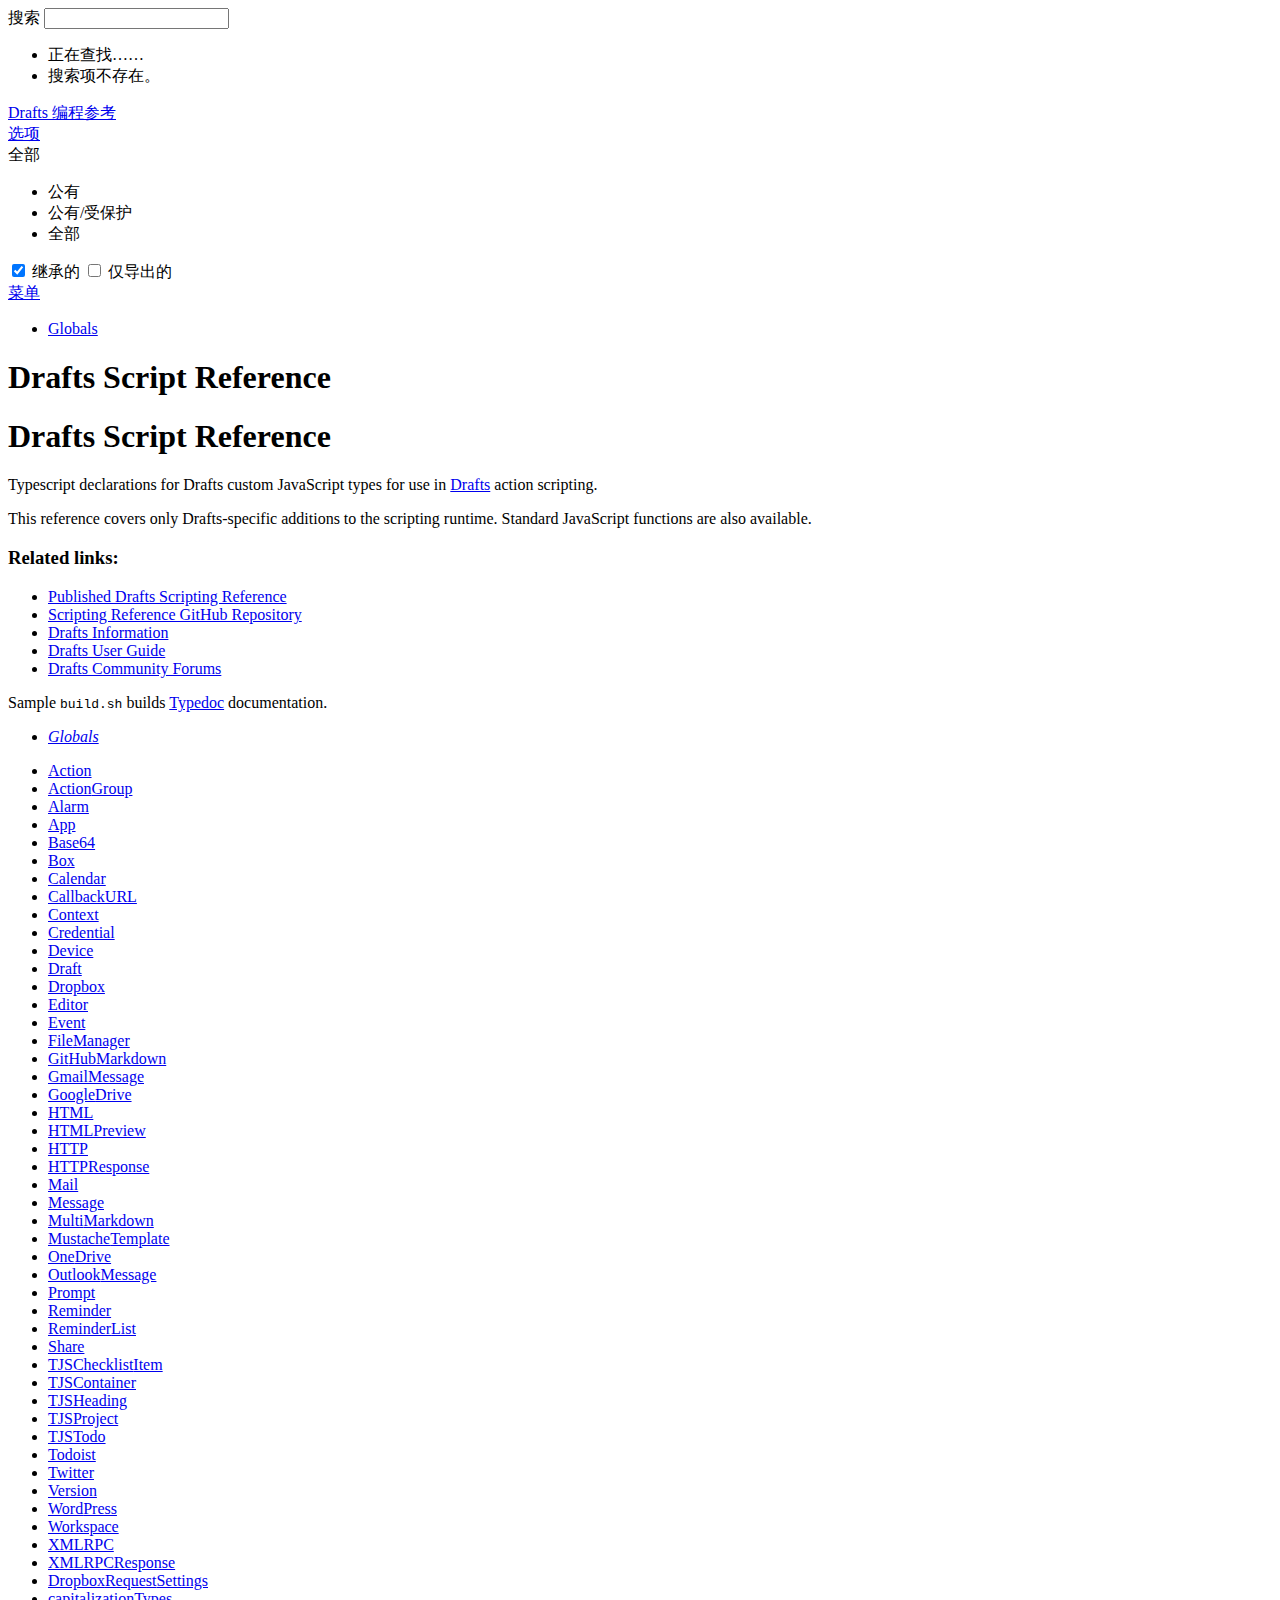
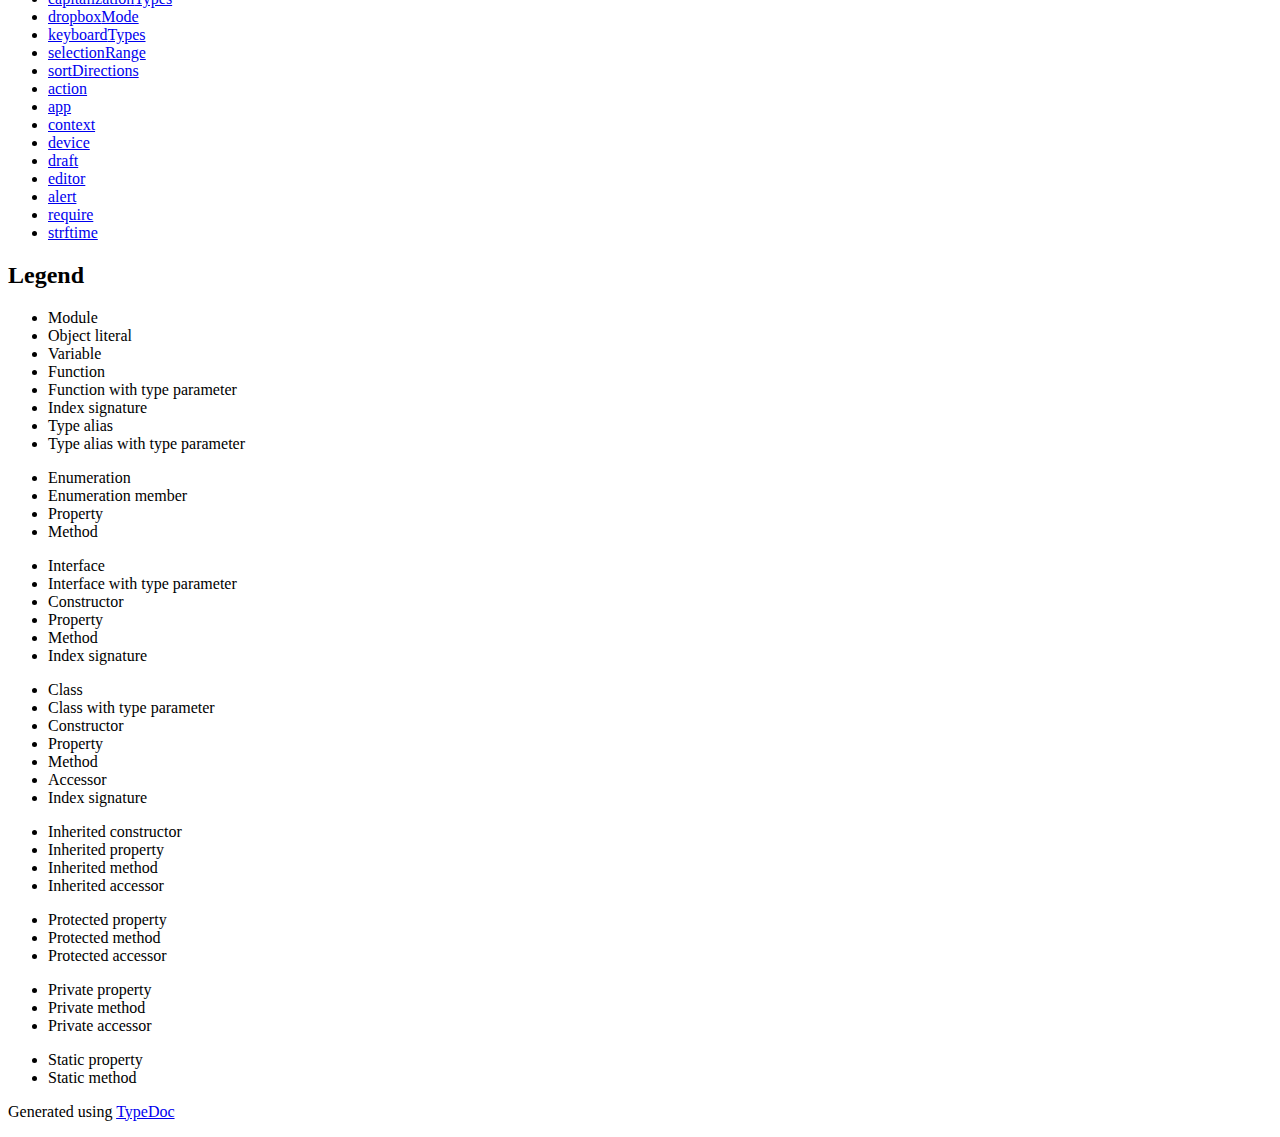
==== index.html @ b967e97d "Testing Commit" ====
<!doctype html>
<html class="default no-js">

<head>
	<meta charset="utf-8">
	<meta http-equiv="X-UA-Compatible" content="IE=edge">
	<title>Drafts 编程参考</title>
	<meta name="description" content="">
	<meta name="viewport" content="width=device-width, initial-scale=1">
	<link rel="stylesheet" href="assets/css/main.css">
</head>

<body>
	<header>
		<div class="tsd-page-toolbar">
			<div class="container">
				<div class="table-wrap">
					<div class="table-cell" id="tsd-search" data-index="assets/js/search.js" data-base=".">
						<div class="field">
							<label for="tsd-search-field" class="tsd-widget search no-caption">搜索</label>
							<input id="tsd-search-field" type="text" />
						</div>
						<ul class="results">
							<li class="state loading">正在查找……</li>
							<li class="state failure">搜索项不存在。</li>
						</ul>
						<a href="index.html" class="title">Drafts 编程参考</a>
					</div>
					<div class="table-cell" id="tsd-widgets">
						<div id="tsd-filter">
							<a href="#" class="tsd-widget options no-caption" data-toggle="options">选项</a>
							<div class="tsd-filter-group">
								<div class="tsd-select" id="tsd-filter-visibility">
									<span class="tsd-select-label">全部</span>
									<ul class="tsd-select-list">
										<li data-value="public">公有</li>
										<li data-value="protected">公有/受保护</li>
										<li data-value="private" class="selected">全部</li>
									</ul>
								</div>
								<input type="checkbox" id="tsd-filter-inherited" checked />
								<label class="tsd-widget" for="tsd-filter-inherited">继承的</label>
								<input type="checkbox" id="tsd-filter-only-exported" />
								<label class="tsd-widget" for="tsd-filter-only-exported">仅导出的</label>
							</div>
						</div>
						<a href="#" class="tsd-widget menu no-caption" data-toggle="menu">菜单</a>
					</div>
				</div>
			</div>
		</div>
		<div class="tsd-page-title">
			<div class="container">
				<ul class="tsd-breadcrumb">
					<li>
						<a href="globals.html">Globals</a>
					</li>
				</ul>
				<h1> Drafts Script Reference</h1>
			</div>
		</div>
	</header>
	<div class="container container-main">
		<div class="row">
			<div class="col-8 col-content">
				<div class="tsd-panel tsd-typography">
					<a href="#drafts-script-reference" id="drafts-script-reference"
						style="color: inherit; text-decoration: none;">
						<h1>Drafts Script Reference</h1>
					</a>
					<p>Typescript declarations for Drafts custom JavaScript types for use in <a
							href="https://getdrafts.com/">Drafts</a> action scripting.</p>
					<p>This reference covers only Drafts-specific additions to the scripting runtime. Standard
						JavaScript functions are also available.</p>
					<a href="#related-links" id="related-links" style="color: inherit; text-decoration: none;">
						<h3>Related links:</h3>
					</a>
					<ul>
						<li><a href="https://scripting.getdrafts.com/">Published Drafts Scripting Reference</a></li>
						<li><a href="https://github.com/agiletortoise/drafts-script-reference">Scripting Reference
								GitHub Repository</a></li>
						<li><a href="https://getdrafts.com/">Drafts Information</a></li>
						<li><a href="https://docs.getdrafts.com/">Drafts User Guide</a></li>
						<li><a href="https://forums.getdrafts.com/">Drafts Community Forums</a></li>
					</ul>
					<p>Sample <code>build.sh</code> builds <a href="https://typedoc.org">Typedoc</a> documentation.</p>
				</div>
			</div>
			<div class="col-4 col-menu menu-sticky-wrap menu-highlight">
				<nav class="tsd-navigation primary">
					<ul>
						<li class="globals  ">
							<a href="globals.html"><em>Globals</em></a>
						</li>
					</ul>
				</nav>
				<nav class="tsd-navigation secondary menu-sticky">
					<ul class="before-current">
						<li class=" tsd-kind-class tsd-is-not-exported">
							<a href="classes/action.html" class="tsd-kind-icon">Action</a>
						</li>
						<li class=" tsd-kind-class tsd-is-not-exported">
							<a href="classes/actiongroup.html" class="tsd-kind-icon">Action<wbr>Group</a>
						</li>
						<li class=" tsd-kind-class tsd-is-not-exported">
							<a href="classes/alarm.html" class="tsd-kind-icon">Alarm</a>
						</li>
						<li class=" tsd-kind-class tsd-is-not-exported">
							<a href="classes/app.html" class="tsd-kind-icon">App</a>
						</li>
						<li class=" tsd-kind-class tsd-is-not-exported">
							<a href="classes/base64.html" class="tsd-kind-icon">Base64</a>
						</li>
						<li class=" tsd-kind-class tsd-is-not-exported">
							<a href="classes/box.html" class="tsd-kind-icon">Box</a>
						</li>
						<li class=" tsd-kind-class tsd-is-not-exported">
							<a href="classes/calendar.html" class="tsd-kind-icon">Calendar</a>
						</li>
						<li class=" tsd-kind-class tsd-is-not-exported">
							<a href="classes/callbackurl.html" class="tsd-kind-icon">CallbackURL</a>
						</li>
						<li class=" tsd-kind-class tsd-is-not-exported">
							<a href="classes/context.html" class="tsd-kind-icon">Context</a>
						</li>
						<li class=" tsd-kind-class tsd-is-not-exported">
							<a href="classes/credential.html" class="tsd-kind-icon">Credential</a>
						</li>
						<li class=" tsd-kind-class tsd-is-not-exported">
							<a href="classes/device.html" class="tsd-kind-icon">Device</a>
						</li>
						<li class=" tsd-kind-class tsd-is-not-exported">
							<a href="classes/draft.html" class="tsd-kind-icon">Draft</a>
						</li>
						<li class=" tsd-kind-class tsd-is-not-exported">
							<a href="classes/dropbox.html" class="tsd-kind-icon">Dropbox</a>
						</li>
						<li class=" tsd-kind-class tsd-is-not-exported">
							<a href="classes/editor.html" class="tsd-kind-icon">Editor</a>
						</li>
						<li class=" tsd-kind-class tsd-is-not-exported">
							<a href="classes/event.html" class="tsd-kind-icon">Event</a>
						</li>
						<li class=" tsd-kind-class tsd-is-not-exported">
							<a href="classes/filemanager.html" class="tsd-kind-icon">File<wbr>Manager</a>
						</li>
						<li class=" tsd-kind-class tsd-is-not-exported">
							<a href="classes/githubmarkdown.html" class="tsd-kind-icon">Git<wbr>Hub<wbr>Markdown</a>
						</li>
						<li class=" tsd-kind-class tsd-is-not-exported">
							<a href="classes/gmailmessage.html" class="tsd-kind-icon">Gmail<wbr>Message</a>
						</li>
						<li class=" tsd-kind-class tsd-is-not-exported">
							<a href="classes/googledrive.html" class="tsd-kind-icon">Google<wbr>Drive</a>
						</li>
						<li class=" tsd-kind-class tsd-is-not-exported">
							<a href="classes/html.html" class="tsd-kind-icon">HTML</a>
						</li>
						<li class=" tsd-kind-class tsd-is-not-exported">
							<a href="classes/htmlpreview.html" class="tsd-kind-icon">HTMLPreview</a>
						</li>
						<li class=" tsd-kind-class tsd-is-not-exported">
							<a href="classes/http.html" class="tsd-kind-icon">HTTP</a>
						</li>
						<li class=" tsd-kind-class tsd-is-not-exported">
							<a href="classes/httpresponse.html" class="tsd-kind-icon">HTTPResponse</a>
						</li>
						<li class=" tsd-kind-class tsd-is-not-exported">
							<a href="classes/mail.html" class="tsd-kind-icon">Mail</a>
						</li>
						<li class=" tsd-kind-class tsd-is-not-exported">
							<a href="classes/message.html" class="tsd-kind-icon">Message</a>
						</li>
						<li class=" tsd-kind-class tsd-is-not-exported">
							<a href="classes/multimarkdown.html" class="tsd-kind-icon">Multi<wbr>Markdown</a>
						</li>
						<li class=" tsd-kind-class tsd-is-not-exported">
							<a href="classes/mustachetemplate.html" class="tsd-kind-icon">Mustache<wbr>Template</a>
						</li>
						<li class=" tsd-kind-class tsd-is-not-exported">
							<a href="classes/onedrive.html" class="tsd-kind-icon">One<wbr>Drive</a>
						</li>
						<li class=" tsd-kind-class tsd-is-not-exported">
							<a href="classes/outlookmessage.html" class="tsd-kind-icon">Outlook<wbr>Message</a>
						</li>
						<li class=" tsd-kind-class tsd-is-not-exported">
							<a href="classes/prompt.html" class="tsd-kind-icon">Prompt</a>
						</li>
						<li class=" tsd-kind-class tsd-is-not-exported">
							<a href="classes/reminder.html" class="tsd-kind-icon">Reminder</a>
						</li>
						<li class=" tsd-kind-class tsd-is-not-exported">
							<a href="classes/reminderlist.html" class="tsd-kind-icon">Reminder<wbr>List</a>
						</li>
						<li class=" tsd-kind-class tsd-is-not-exported">
							<a href="classes/share.html" class="tsd-kind-icon">Share</a>
						</li>
						<li class=" tsd-kind-class tsd-is-not-exported">
							<a href="classes/tjschecklistitem.html" class="tsd-kind-icon">TJSChecklist<wbr>Item</a>
						</li>
						<li class=" tsd-kind-class tsd-is-not-exported">
							<a href="classes/tjscontainer.html" class="tsd-kind-icon">TJSContainer</a>
						</li>
						<li class=" tsd-kind-class tsd-is-not-exported">
							<a href="classes/tjsheading.html" class="tsd-kind-icon">TJSHeading</a>
						</li>
						<li class=" tsd-kind-class tsd-is-not-exported">
							<a href="classes/tjsproject.html" class="tsd-kind-icon">TJSProject</a>
						</li>
						<li class=" tsd-kind-class tsd-is-not-exported">
							<a href="classes/tjstodo.html" class="tsd-kind-icon">TJSTodo</a>
						</li>
						<li class=" tsd-kind-class tsd-is-not-exported">
							<a href="classes/todoist.html" class="tsd-kind-icon">Todoist</a>
						</li>
						<li class=" tsd-kind-class tsd-is-not-exported">
							<a href="classes/twitter.html" class="tsd-kind-icon">Twitter</a>
						</li>
						<li class=" tsd-kind-class tsd-is-not-exported">
							<a href="classes/version.html" class="tsd-kind-icon">Version</a>
						</li>
						<li class=" tsd-kind-class tsd-is-not-exported">
							<a href="classes/wordpress.html" class="tsd-kind-icon">Word<wbr>Press</a>
						</li>
						<li class=" tsd-kind-class tsd-is-not-exported">
							<a href="classes/workspace.html" class="tsd-kind-icon">Workspace</a>
						</li>
						<li class=" tsd-kind-class tsd-is-not-exported">
							<a href="classes/xmlrpc.html" class="tsd-kind-icon">XMLRPC</a>
						</li>
						<li class=" tsd-kind-class tsd-is-not-exported">
							<a href="classes/xmlrpcresponse.html" class="tsd-kind-icon">XMLRPCResponse</a>
						</li>
						<li class=" tsd-kind-interface tsd-is-not-exported">
							<a href="interfaces/dropboxrequestsettings.html"
								class="tsd-kind-icon">Dropbox<wbr>Request<wbr>Settings</a>
						</li>
						<li class=" tsd-kind-type-alias tsd-is-not-exported">
							<a href="globals.html#capitalizationtypes"
								class="tsd-kind-icon">capitalization<wbr>Types</a>
						</li>
						<li class=" tsd-kind-type-alias tsd-is-not-exported">
							<a href="globals.html#dropboxmode" class="tsd-kind-icon">dropbox<wbr>Mode</a>
						</li>
						<li class=" tsd-kind-type-alias tsd-is-not-exported">
							<a href="globals.html#keyboardtypes" class="tsd-kind-icon">keyboard<wbr>Types</a>
						</li>
						<li class=" tsd-kind-type-alias tsd-is-not-exported">
							<a href="globals.html#selectionrange" class="tsd-kind-icon">selection<wbr>Range</a>
						</li>
						<li class=" tsd-kind-type-alias tsd-is-not-exported">
							<a href="globals.html#sortdirections" class="tsd-kind-icon">sort<wbr>Directions</a>
						</li>
						<li class=" tsd-kind-variable tsd-is-not-exported">
							<a href="globals.html#action" class="tsd-kind-icon">action</a>
						</li>
						<li class=" tsd-kind-variable tsd-is-not-exported">
							<a href="globals.html#app" class="tsd-kind-icon">app</a>
						</li>
						<li class=" tsd-kind-variable tsd-is-not-exported">
							<a href="globals.html#context" class="tsd-kind-icon">context</a>
						</li>
						<li class=" tsd-kind-variable tsd-is-not-exported">
							<a href="globals.html#device" class="tsd-kind-icon">device</a>
						</li>
						<li class=" tsd-kind-variable tsd-is-not-exported">
							<a href="globals.html#draft" class="tsd-kind-icon">draft</a>
						</li>
						<li class=" tsd-kind-variable tsd-is-not-exported">
							<a href="globals.html#editor" class="tsd-kind-icon">editor</a>
						</li>
						<li class=" tsd-kind-function tsd-is-not-exported">
							<a href="globals.html#alert" class="tsd-kind-icon">alert</a>
						</li>
						<li class=" tsd-kind-function tsd-is-not-exported">
							<a href="globals.html#require" class="tsd-kind-icon">require</a>
						</li>
						<li class=" tsd-kind-function tsd-is-not-exported">
							<a href="globals.html#strftime" class="tsd-kind-icon">strftime</a>
						</li>
					</ul>
				</nav>
			</div>
		</div>
	</div>
	<footer class="with-border-bottom">
		<div class="container">
			<h2>Legend</h2>
			<div class="tsd-legend-group">
				<ul class="tsd-legend">
					<li class="tsd-kind-module"><span class="tsd-kind-icon">Module</span></li>
					<li class="tsd-kind-object-literal"><span class="tsd-kind-icon">Object literal</span></li>
					<li class="tsd-kind-variable"><span class="tsd-kind-icon">Variable</span></li>
					<li class="tsd-kind-function"><span class="tsd-kind-icon">Function</span></li>
					<li class="tsd-kind-function tsd-has-type-parameter"><span class="tsd-kind-icon">Function with type
							parameter</span></li>
					<li class="tsd-kind-index-signature"><span class="tsd-kind-icon">Index signature</span></li>
					<li class="tsd-kind-type-alias"><span class="tsd-kind-icon">Type alias</span></li>
					<li class="tsd-kind-type-alias tsd-has-type-parameter"><span class="tsd-kind-icon">Type alias with
							type parameter</span></li>
				</ul>
				<ul class="tsd-legend">
					<li class="tsd-kind-enum"><span class="tsd-kind-icon">Enumeration</span></li>
					<li class="tsd-kind-enum-member"><span class="tsd-kind-icon">Enumeration member</span></li>
					<li class="tsd-kind-property tsd-parent-kind-enum"><span class="tsd-kind-icon">Property</span></li>
					<li class="tsd-kind-method tsd-parent-kind-enum"><span class="tsd-kind-icon">Method</span></li>
				</ul>
				<ul class="tsd-legend">
					<li class="tsd-kind-interface"><span class="tsd-kind-icon">Interface</span></li>
					<li class="tsd-kind-interface tsd-has-type-parameter"><span class="tsd-kind-icon">Interface with
							type parameter</span></li>
					<li class="tsd-kind-constructor tsd-parent-kind-interface"><span
							class="tsd-kind-icon">Constructor</span></li>
					<li class="tsd-kind-property tsd-parent-kind-interface"><span class="tsd-kind-icon">Property</span>
					</li>
					<li class="tsd-kind-method tsd-parent-kind-interface"><span class="tsd-kind-icon">Method</span></li>
					<li class="tsd-kind-index-signature tsd-parent-kind-interface"><span class="tsd-kind-icon">Index
							signature</span></li>
				</ul>
				<ul class="tsd-legend">
					<li class="tsd-kind-class"><span class="tsd-kind-icon">Class</span></li>
					<li class="tsd-kind-class tsd-has-type-parameter"><span class="tsd-kind-icon">Class with type
							parameter</span></li>
					<li class="tsd-kind-constructor tsd-parent-kind-class"><span
							class="tsd-kind-icon">Constructor</span></li>
					<li class="tsd-kind-property tsd-parent-kind-class"><span class="tsd-kind-icon">Property</span></li>
					<li class="tsd-kind-method tsd-parent-kind-class"><span class="tsd-kind-icon">Method</span></li>
					<li class="tsd-kind-accessor tsd-parent-kind-class"><span class="tsd-kind-icon">Accessor</span></li>
					<li class="tsd-kind-index-signature tsd-parent-kind-class"><span class="tsd-kind-icon">Index
							signature</span></li>
				</ul>
				<ul class="tsd-legend">
					<li class="tsd-kind-constructor tsd-parent-kind-class tsd-is-inherited"><span
							class="tsd-kind-icon">Inherited constructor</span></li>
					<li class="tsd-kind-property tsd-parent-kind-class tsd-is-inherited"><span
							class="tsd-kind-icon">Inherited property</span></li>
					<li class="tsd-kind-method tsd-parent-kind-class tsd-is-inherited"><span
							class="tsd-kind-icon">Inherited method</span></li>
					<li class="tsd-kind-accessor tsd-parent-kind-class tsd-is-inherited"><span
							class="tsd-kind-icon">Inherited accessor</span></li>
				</ul>
				<ul class="tsd-legend">
					<li class="tsd-kind-property tsd-parent-kind-class tsd-is-protected"><span
							class="tsd-kind-icon">Protected property</span></li>
					<li class="tsd-kind-method tsd-parent-kind-class tsd-is-protected"><span
							class="tsd-kind-icon">Protected method</span></li>
					<li class="tsd-kind-accessor tsd-parent-kind-class tsd-is-protected"><span
							class="tsd-kind-icon">Protected accessor</span></li>
				</ul>
				<ul class="tsd-legend">
					<li class="tsd-kind-property tsd-parent-kind-class tsd-is-private"><span
							class="tsd-kind-icon">Private property</span></li>
					<li class="tsd-kind-method tsd-parent-kind-class tsd-is-private"><span class="tsd-kind-icon">Private
							method</span></li>
					<li class="tsd-kind-accessor tsd-parent-kind-class tsd-is-private"><span
							class="tsd-kind-icon">Private accessor</span></li>
				</ul>
				<ul class="tsd-legend">
					<li class="tsd-kind-property tsd-parent-kind-class tsd-is-static"><span class="tsd-kind-icon">Static
							property</span></li>
					<li class="tsd-kind-call-signature tsd-parent-kind-class tsd-is-static"><span
							class="tsd-kind-icon">Static method</span></li>
				</ul>
			</div>
		</div>
	</footer>
	<div class="container tsd-generator">
		<p>Generated using <a href="https://typedoc.org/" target="_blank">TypeDoc</a></p>
	</div>
	<div class="overlay"></div>
	<script src="assets/js/main.js"></script>
	<script>if (location.protocol == 'file:') document.write('<script src="assets/js/search.js"><' + '/script>');</script>
</body>

</html>
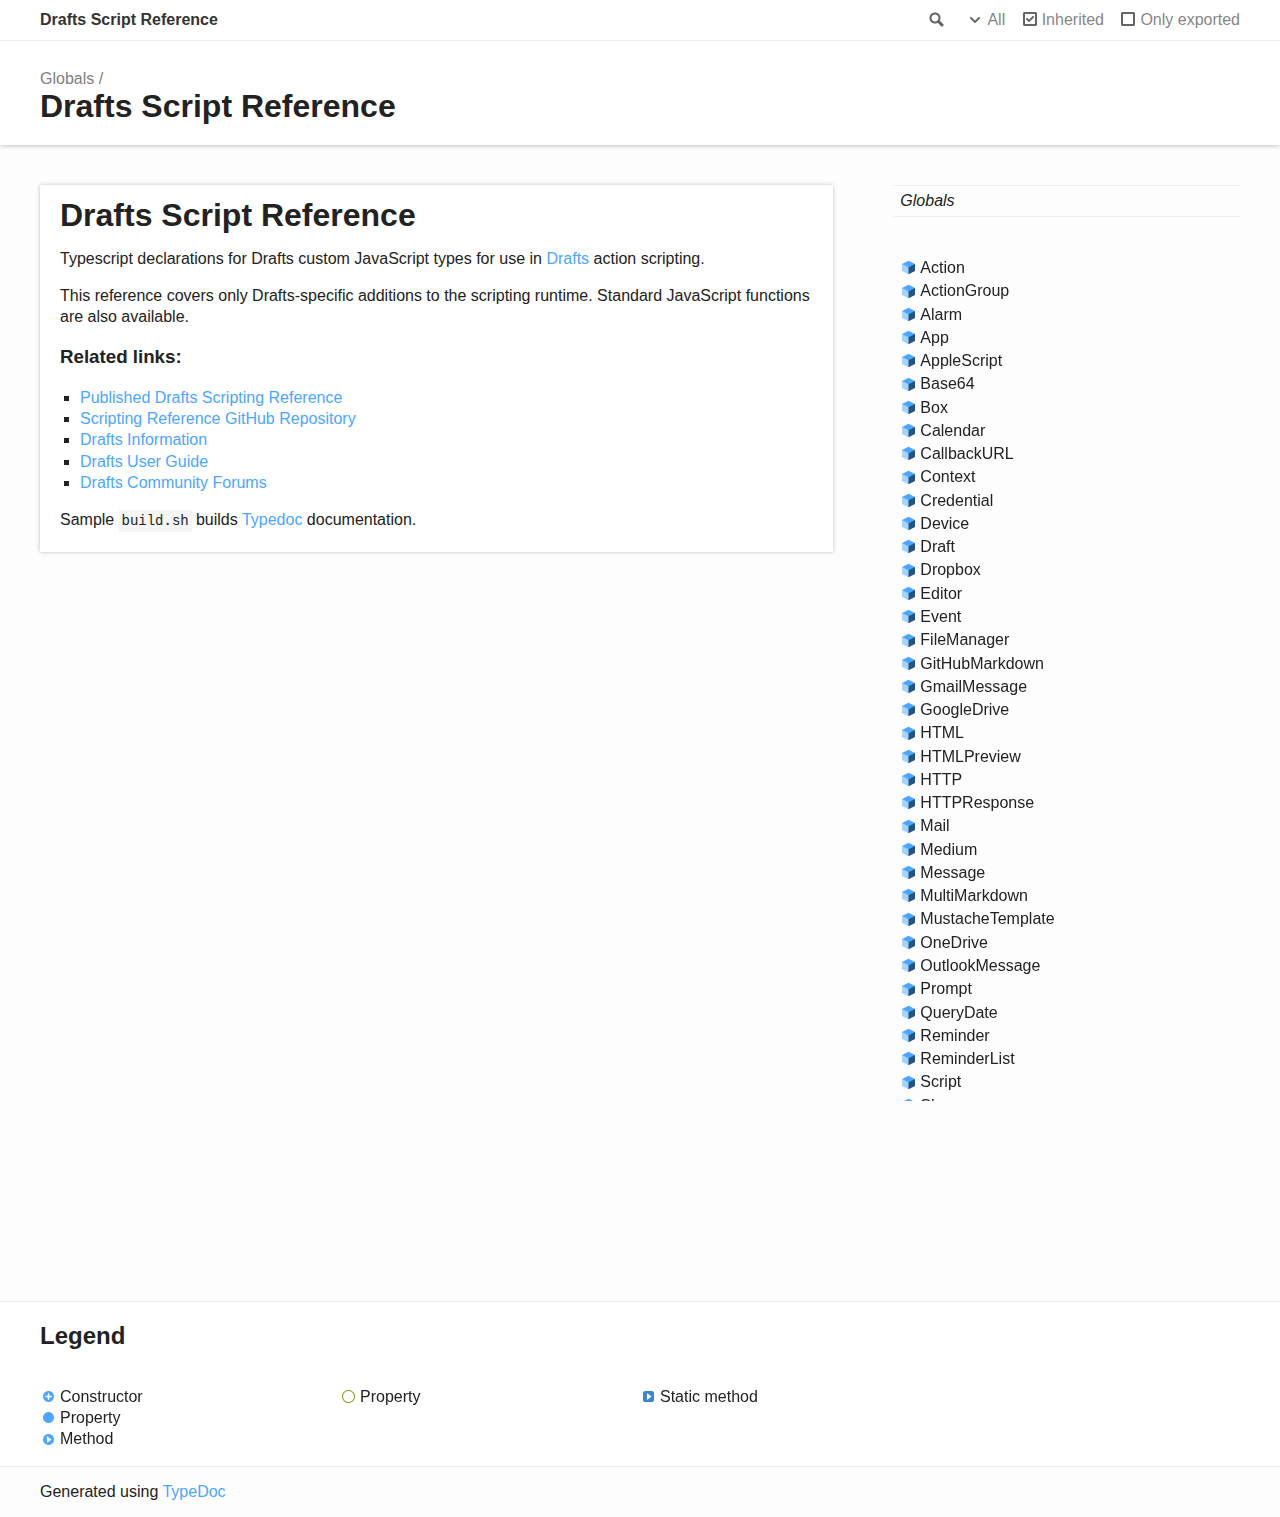
==== commit 56c1d023: "updated interfaces" ====
--- a/index.html
+++ b/index.html
@@ -1,375 +1,330 @@
 <!doctype html>
 <html class="default no-js">
-
 <head>
 	<meta charset="utf-8">
 	<meta http-equiv="X-UA-Compatible" content="IE=edge">
-	<title>Drafts 编程参考</title>
-	<meta name="description" content="">
+	<title>Drafts Script Reference</title>
+	<meta name="description" content="Documentation for Drafts Script Reference">
 	<meta name="viewport" content="width=device-width, initial-scale=1">
 	<link rel="stylesheet" href="assets/css/main.css">
 </head>
-
 <body>
-	<header>
-		<div class="tsd-page-toolbar">
-			<div class="container">
-				<div class="table-wrap">
-					<div class="table-cell" id="tsd-search" data-index="assets/js/search.js" data-base=".">
-						<div class="field">
-							<label for="tsd-search-field" class="tsd-widget search no-caption">搜索</label>
-							<input id="tsd-search-field" type="text" />
+<header>
+	<div class="tsd-page-toolbar">
+		<div class="container">
+			<div class="table-wrap">
+				<div class="table-cell" id="tsd-search" data-index="assets/js/search.json" data-base=".">
+					<div class="field">
+						<label for="tsd-search-field" class="tsd-widget search no-caption">Search</label>
+						<input id="tsd-search-field" type="text" />
+					</div>
+					<ul class="results">
+						<li class="state loading">Preparing search index...</li>
+						<li class="state failure">The search index is not available</li>
+					</ul>
+					<a href="index.html" class="title">Drafts Script Reference</a>
+				</div>
+				<div class="table-cell" id="tsd-widgets">
+					<div id="tsd-filter">
+						<a href="#" class="tsd-widget options no-caption" data-toggle="options">Options</a>
+						<div class="tsd-filter-group">
+							<div class="tsd-select" id="tsd-filter-visibility">
+								<span class="tsd-select-label">All</span>
+								<ul class="tsd-select-list">
+									<li data-value="public">Public</li>
+									<li data-value="protected">Public/Protected</li>
+									<li data-value="private" class="selected">All</li>
+								</ul>
+							</div>
+							<input type="checkbox" id="tsd-filter-inherited" checked />
+							<label class="tsd-widget" for="tsd-filter-inherited">Inherited</label>
+							<input type="checkbox" id="tsd-filter-only-exported" />
+							<label class="tsd-widget" for="tsd-filter-only-exported">Only exported</label>
 						</div>
-						<ul class="results">
-							<li class="state loading">正在查找……</li>
-							<li class="state failure">搜索项不存在。</li>
-						</ul>
-						<a href="index.html" class="title">Drafts 编程参考</a>
 					</div>
-					<div class="table-cell" id="tsd-widgets">
-						<div id="tsd-filter">
-							<a href="#" class="tsd-widget options no-caption" data-toggle="options">选项</a>
-							<div class="tsd-filter-group">
-								<div class="tsd-select" id="tsd-filter-visibility">
-									<span class="tsd-select-label">全部</span>
-									<ul class="tsd-select-list">
-										<li data-value="public">公有</li>
-										<li data-value="protected">公有/受保护</li>
-										<li data-value="private" class="selected">全部</li>
-									</ul>
-								</div>
-								<input type="checkbox" id="tsd-filter-inherited" checked />
-								<label class="tsd-widget" for="tsd-filter-inherited">继承的</label>
-								<input type="checkbox" id="tsd-filter-only-exported" />
-								<label class="tsd-widget" for="tsd-filter-only-exported">仅导出的</label>
-							</div>
-						</div>
-						<a href="#" class="tsd-widget menu no-caption" data-toggle="menu">菜单</a>
-					</div>
+					<a href="#" class="tsd-widget menu no-caption" data-toggle="menu">Menu</a>
 				</div>
 			</div>
 		</div>
-		<div class="tsd-page-title">
-			<div class="container">
-				<ul class="tsd-breadcrumb">
-					<li>
-						<a href="globals.html">Globals</a>
-					</li>
+	</div>
+	<div class="tsd-page-title">
+		<div class="container">
+			<ul class="tsd-breadcrumb">
+				<li>
+					<a href="globals.html">Globals</a>
+				</li>
+			</ul>
+			<h1>Drafts Script Reference</h1>
+		</div>
+	</div>
+</header>
+<div class="container container-main">
+	<div class="row">
+		<div class="col-8 col-content">
+			<div class="tsd-panel tsd-typography">
+				<a href="#drafts-script-reference" id="drafts-script-reference" style="color: inherit; text-decoration: none;">
+					<h1>Drafts Script Reference</h1>
+				</a>
+				<p>Typescript declarations for Drafts custom JavaScript types for use in <a href="https://getdrafts.com/">Drafts</a> action scripting.</p>
+				<p>This reference covers only Drafts-specific additions to the scripting runtime. Standard JavaScript functions are also available.</p>
+				<a href="#related-links" id="related-links" style="color: inherit; text-decoration: none;">
+					<h3>Related links:</h3>
+				</a>
+				<ul>
+					<li><a href="https://scripting.getdrafts.com/">Published Drafts Scripting Reference</a></li>
+					<li><a href="https://github.com/agiletortoise/drafts-script-reference">Scripting Reference GitHub Repository</a></li>
+					<li><a href="https://getdrafts.com/">Drafts Information</a></li>
+					<li><a href="https://docs.getdrafts.com/">Drafts User Guide</a></li>
+					<li><a href="https://forums.getdrafts.com/">Drafts Community Forums</a></li>
 				</ul>
-				<h1> Drafts Script Reference</h1>
+				<p>Sample <code>build.sh</code> builds <a href="https://typedoc.org">Typedoc</a> documentation.</p>
 			</div>
 		</div>
-	</header>
-	<div class="container container-main">
-		<div class="row">
-			<div class="col-8 col-content">
-				<div class="tsd-panel tsd-typography">
-					<a href="#drafts-script-reference" id="drafts-script-reference"
-						style="color: inherit; text-decoration: none;">
-						<h1>Drafts Script Reference</h1>
-					</a>
-					<p>Typescript declarations for Drafts custom JavaScript types for use in <a
-							href="https://getdrafts.com/">Drafts</a> action scripting.</p>
-					<p>This reference covers only Drafts-specific additions to the scripting runtime. Standard
-						JavaScript functions are also available.</p>
-					<a href="#related-links" id="related-links" style="color: inherit; text-decoration: none;">
-						<h3>Related links:</h3>
-					</a>
-					<ul>
-						<li><a href="https://scripting.getdrafts.com/">Published Drafts Scripting Reference</a></li>
-						<li><a href="https://github.com/agiletortoise/drafts-script-reference">Scripting Reference
-								GitHub Repository</a></li>
-						<li><a href="https://getdrafts.com/">Drafts Information</a></li>
-						<li><a href="https://docs.getdrafts.com/">Drafts User Guide</a></li>
-						<li><a href="https://forums.getdrafts.com/">Drafts Community Forums</a></li>
-					</ul>
-					<p>Sample <code>build.sh</code> builds <a href="https://typedoc.org">Typedoc</a> documentation.</p>
-				</div>
-			</div>
-			<div class="col-4 col-menu menu-sticky-wrap menu-highlight">
-				<nav class="tsd-navigation primary">
-					<ul>
-						<li class="globals  ">
-							<a href="globals.html"><em>Globals</em></a>
-						</li>
-					</ul>
-				</nav>
-				<nav class="tsd-navigation secondary menu-sticky">
-					<ul class="before-current">
-						<li class=" tsd-kind-class tsd-is-not-exported">
-							<a href="classes/action.html" class="tsd-kind-icon">Action</a>
-						</li>
-						<li class=" tsd-kind-class tsd-is-not-exported">
-							<a href="classes/actiongroup.html" class="tsd-kind-icon">Action<wbr>Group</a>
-						</li>
-						<li class=" tsd-kind-class tsd-is-not-exported">
-							<a href="classes/alarm.html" class="tsd-kind-icon">Alarm</a>
-						</li>
-						<li class=" tsd-kind-class tsd-is-not-exported">
-							<a href="classes/app.html" class="tsd-kind-icon">App</a>
-						</li>
-						<li class=" tsd-kind-class tsd-is-not-exported">
-							<a href="classes/base64.html" class="tsd-kind-icon">Base64</a>
-						</li>
-						<li class=" tsd-kind-class tsd-is-not-exported">
-							<a href="classes/box.html" class="tsd-kind-icon">Box</a>
-						</li>
-						<li class=" tsd-kind-class tsd-is-not-exported">
-							<a href="classes/calendar.html" class="tsd-kind-icon">Calendar</a>
-						</li>
-						<li class=" tsd-kind-class tsd-is-not-exported">
-							<a href="classes/callbackurl.html" class="tsd-kind-icon">CallbackURL</a>
-						</li>
-						<li class=" tsd-kind-class tsd-is-not-exported">
-							<a href="classes/context.html" class="tsd-kind-icon">Context</a>
-						</li>
-						<li class=" tsd-kind-class tsd-is-not-exported">
-							<a href="classes/credential.html" class="tsd-kind-icon">Credential</a>
-						</li>
-						<li class=" tsd-kind-class tsd-is-not-exported">
-							<a href="classes/device.html" class="tsd-kind-icon">Device</a>
-						</li>
-						<li class=" tsd-kind-class tsd-is-not-exported">
-							<a href="classes/draft.html" class="tsd-kind-icon">Draft</a>
-						</li>
-						<li class=" tsd-kind-class tsd-is-not-exported">
-							<a href="classes/dropbox.html" class="tsd-kind-icon">Dropbox</a>
-						</li>
-						<li class=" tsd-kind-class tsd-is-not-exported">
-							<a href="classes/editor.html" class="tsd-kind-icon">Editor</a>
-						</li>
-						<li class=" tsd-kind-class tsd-is-not-exported">
-							<a href="classes/event.html" class="tsd-kind-icon">Event</a>
-						</li>
-						<li class=" tsd-kind-class tsd-is-not-exported">
-							<a href="classes/filemanager.html" class="tsd-kind-icon">File<wbr>Manager</a>
-						</li>
-						<li class=" tsd-kind-class tsd-is-not-exported">
-							<a href="classes/githubmarkdown.html" class="tsd-kind-icon">Git<wbr>Hub<wbr>Markdown</a>
-						</li>
-						<li class=" tsd-kind-class tsd-is-not-exported">
-							<a href="classes/gmailmessage.html" class="tsd-kind-icon">Gmail<wbr>Message</a>
-						</li>
-						<li class=" tsd-kind-class tsd-is-not-exported">
-							<a href="classes/googledrive.html" class="tsd-kind-icon">Google<wbr>Drive</a>
-						</li>
-						<li class=" tsd-kind-class tsd-is-not-exported">
-							<a href="classes/html.html" class="tsd-kind-icon">HTML</a>
-						</li>
-						<li class=" tsd-kind-class tsd-is-not-exported">
-							<a href="classes/htmlpreview.html" class="tsd-kind-icon">HTMLPreview</a>
-						</li>
-						<li class=" tsd-kind-class tsd-is-not-exported">
-							<a href="classes/http.html" class="tsd-kind-icon">HTTP</a>
-						</li>
-						<li class=" tsd-kind-class tsd-is-not-exported">
-							<a href="classes/httpresponse.html" class="tsd-kind-icon">HTTPResponse</a>
-						</li>
-						<li class=" tsd-kind-class tsd-is-not-exported">
-							<a href="classes/mail.html" class="tsd-kind-icon">Mail</a>
-						</li>
-						<li class=" tsd-kind-class tsd-is-not-exported">
-							<a href="classes/message.html" class="tsd-kind-icon">Message</a>
-						</li>
-						<li class=" tsd-kind-class tsd-is-not-exported">
-							<a href="classes/multimarkdown.html" class="tsd-kind-icon">Multi<wbr>Markdown</a>
-						</li>
-						<li class=" tsd-kind-class tsd-is-not-exported">
-							<a href="classes/mustachetemplate.html" class="tsd-kind-icon">Mustache<wbr>Template</a>
-						</li>
-						<li class=" tsd-kind-class tsd-is-not-exported">
-							<a href="classes/onedrive.html" class="tsd-kind-icon">One<wbr>Drive</a>
-						</li>
-						<li class=" tsd-kind-class tsd-is-not-exported">
-							<a href="classes/outlookmessage.html" class="tsd-kind-icon">Outlook<wbr>Message</a>
-						</li>
-						<li class=" tsd-kind-class tsd-is-not-exported">
-							<a href="classes/prompt.html" class="tsd-kind-icon">Prompt</a>
-						</li>
-						<li class=" tsd-kind-class tsd-is-not-exported">
-							<a href="classes/reminder.html" class="tsd-kind-icon">Reminder</a>
-						</li>
-						<li class=" tsd-kind-class tsd-is-not-exported">
-							<a href="classes/reminderlist.html" class="tsd-kind-icon">Reminder<wbr>List</a>
-						</li>
-						<li class=" tsd-kind-class tsd-is-not-exported">
-							<a href="classes/share.html" class="tsd-kind-icon">Share</a>
-						</li>
-						<li class=" tsd-kind-class tsd-is-not-exported">
-							<a href="classes/tjschecklistitem.html" class="tsd-kind-icon">TJSChecklist<wbr>Item</a>
-						</li>
-						<li class=" tsd-kind-class tsd-is-not-exported">
-							<a href="classes/tjscontainer.html" class="tsd-kind-icon">TJSContainer</a>
-						</li>
-						<li class=" tsd-kind-class tsd-is-not-exported">
-							<a href="classes/tjsheading.html" class="tsd-kind-icon">TJSHeading</a>
-						</li>
-						<li class=" tsd-kind-class tsd-is-not-exported">
-							<a href="classes/tjsproject.html" class="tsd-kind-icon">TJSProject</a>
-						</li>
-						<li class=" tsd-kind-class tsd-is-not-exported">
-							<a href="classes/tjstodo.html" class="tsd-kind-icon">TJSTodo</a>
-						</li>
-						<li class=" tsd-kind-class tsd-is-not-exported">
-							<a href="classes/todoist.html" class="tsd-kind-icon">Todoist</a>
-						</li>
-						<li class=" tsd-kind-class tsd-is-not-exported">
-							<a href="classes/twitter.html" class="tsd-kind-icon">Twitter</a>
-						</li>
-						<li class=" tsd-kind-class tsd-is-not-exported">
-							<a href="classes/version.html" class="tsd-kind-icon">Version</a>
-						</li>
-						<li class=" tsd-kind-class tsd-is-not-exported">
-							<a href="classes/wordpress.html" class="tsd-kind-icon">Word<wbr>Press</a>
-						</li>
-						<li class=" tsd-kind-class tsd-is-not-exported">
-							<a href="classes/workspace.html" class="tsd-kind-icon">Workspace</a>
-						</li>
-						<li class=" tsd-kind-class tsd-is-not-exported">
-							<a href="classes/xmlrpc.html" class="tsd-kind-icon">XMLRPC</a>
-						</li>
-						<li class=" tsd-kind-class tsd-is-not-exported">
-							<a href="classes/xmlrpcresponse.html" class="tsd-kind-icon">XMLRPCResponse</a>
-						</li>
-						<li class=" tsd-kind-interface tsd-is-not-exported">
-							<a href="interfaces/dropboxrequestsettings.html"
-								class="tsd-kind-icon">Dropbox<wbr>Request<wbr>Settings</a>
-						</li>
-						<li class=" tsd-kind-type-alias tsd-is-not-exported">
-							<a href="globals.html#capitalizationtypes"
-								class="tsd-kind-icon">capitalization<wbr>Types</a>
-						</li>
-						<li class=" tsd-kind-type-alias tsd-is-not-exported">
-							<a href="globals.html#dropboxmode" class="tsd-kind-icon">dropbox<wbr>Mode</a>
-						</li>
-						<li class=" tsd-kind-type-alias tsd-is-not-exported">
-							<a href="globals.html#keyboardtypes" class="tsd-kind-icon">keyboard<wbr>Types</a>
-						</li>
-						<li class=" tsd-kind-type-alias tsd-is-not-exported">
-							<a href="globals.html#selectionrange" class="tsd-kind-icon">selection<wbr>Range</a>
-						</li>
-						<li class=" tsd-kind-type-alias tsd-is-not-exported">
-							<a href="globals.html#sortdirections" class="tsd-kind-icon">sort<wbr>Directions</a>
-						</li>
-						<li class=" tsd-kind-variable tsd-is-not-exported">
-							<a href="globals.html#action" class="tsd-kind-icon">action</a>
-						</li>
-						<li class=" tsd-kind-variable tsd-is-not-exported">
-							<a href="globals.html#app" class="tsd-kind-icon">app</a>
-						</li>
-						<li class=" tsd-kind-variable tsd-is-not-exported">
-							<a href="globals.html#context" class="tsd-kind-icon">context</a>
-						</li>
-						<li class=" tsd-kind-variable tsd-is-not-exported">
-							<a href="globals.html#device" class="tsd-kind-icon">device</a>
-						</li>
-						<li class=" tsd-kind-variable tsd-is-not-exported">
-							<a href="globals.html#draft" class="tsd-kind-icon">draft</a>
-						</li>
-						<li class=" tsd-kind-variable tsd-is-not-exported">
-							<a href="globals.html#editor" class="tsd-kind-icon">editor</a>
-						</li>
-						<li class=" tsd-kind-function tsd-is-not-exported">
-							<a href="globals.html#alert" class="tsd-kind-icon">alert</a>
-						</li>
-						<li class=" tsd-kind-function tsd-is-not-exported">
-							<a href="globals.html#require" class="tsd-kind-icon">require</a>
-						</li>
-						<li class=" tsd-kind-function tsd-is-not-exported">
-							<a href="globals.html#strftime" class="tsd-kind-icon">strftime</a>
-						</li>
-					</ul>
-				</nav>
-			</div>
+		<div class="col-4 col-menu menu-sticky-wrap menu-highlight">
+			<nav class="tsd-navigation primary">
+				<ul>
+					<li class="globals  ">
+						<a href="globals.html"><em>Globals</em></a>
+					</li>
+				</ul>
+			</nav>
+			<nav class="tsd-navigation secondary menu-sticky">
+				<ul class="before-current">
+					<li class=" tsd-kind-class">
+						<a href="classes/action.html" class="tsd-kind-icon">Action</a>
+					</li>
+					<li class=" tsd-kind-class">
+						<a href="classes/actiongroup.html" class="tsd-kind-icon">Action<wbr>Group</a>
+					</li>
+					<li class=" tsd-kind-class">
+						<a href="classes/alarm.html" class="tsd-kind-icon">Alarm</a>
+					</li>
+					<li class=" tsd-kind-class">
+						<a href="classes/app.html" class="tsd-kind-icon">App</a>
+					</li>
+					<li class=" tsd-kind-class">
+						<a href="classes/applescript.html" class="tsd-kind-icon">Apple<wbr>Script</a>
+					</li>
+					<li class=" tsd-kind-class">
+						<a href="classes/base64.html" class="tsd-kind-icon">Base64</a>
+					</li>
+					<li class=" tsd-kind-class">
+						<a href="classes/box.html" class="tsd-kind-icon">Box</a>
+					</li>
+					<li class=" tsd-kind-class">
+						<a href="classes/calendar.html" class="tsd-kind-icon">Calendar</a>
+					</li>
+					<li class=" tsd-kind-class">
+						<a href="classes/callbackurl.html" class="tsd-kind-icon">CallbackURL</a>
+					</li>
+					<li class=" tsd-kind-class">
+						<a href="classes/context.html" class="tsd-kind-icon">Context</a>
+					</li>
+					<li class=" tsd-kind-class">
+						<a href="classes/credential.html" class="tsd-kind-icon">Credential</a>
+					</li>
+					<li class=" tsd-kind-class">
+						<a href="classes/device.html" class="tsd-kind-icon">Device</a>
+					</li>
+					<li class=" tsd-kind-class">
+						<a href="classes/draft.html" class="tsd-kind-icon">Draft</a>
+					</li>
+					<li class=" tsd-kind-class">
+						<a href="classes/dropbox.html" class="tsd-kind-icon">Dropbox</a>
+					</li>
+					<li class=" tsd-kind-class">
+						<a href="classes/editor.html" class="tsd-kind-icon">Editor</a>
+					</li>
+					<li class=" tsd-kind-class">
+						<a href="classes/event.html" class="tsd-kind-icon">Event</a>
+					</li>
+					<li class=" tsd-kind-class">
+						<a href="classes/filemanager.html" class="tsd-kind-icon">File<wbr>Manager</a>
+					</li>
+					<li class=" tsd-kind-class">
+						<a href="classes/githubmarkdown.html" class="tsd-kind-icon">Git<wbr>Hub<wbr>Markdown</a>
+					</li>
+					<li class=" tsd-kind-class">
+						<a href="classes/gmailmessage.html" class="tsd-kind-icon">Gmail<wbr>Message</a>
+					</li>
+					<li class=" tsd-kind-class">
+						<a href="classes/googledrive.html" class="tsd-kind-icon">Google<wbr>Drive</a>
+					</li>
+					<li class=" tsd-kind-class">
+						<a href="classes/html.html" class="tsd-kind-icon">HTML</a>
+					</li>
+					<li class=" tsd-kind-class">
+						<a href="classes/htmlpreview.html" class="tsd-kind-icon">HTMLPreview</a>
+					</li>
+					<li class=" tsd-kind-class">
+						<a href="classes/http.html" class="tsd-kind-icon">HTTP</a>
+					</li>
+					<li class=" tsd-kind-class">
+						<a href="classes/httpresponse.html" class="tsd-kind-icon">HTTPResponse</a>
+					</li>
+					<li class=" tsd-kind-class">
+						<a href="classes/mail.html" class="tsd-kind-icon">Mail</a>
+					</li>
+					<li class=" tsd-kind-class">
+						<a href="classes/medium.html" class="tsd-kind-icon">Medium</a>
+					</li>
+					<li class=" tsd-kind-class">
+						<a href="classes/message.html" class="tsd-kind-icon">Message</a>
+					</li>
+					<li class=" tsd-kind-class">
+						<a href="classes/multimarkdown.html" class="tsd-kind-icon">Multi<wbr>Markdown</a>
+					</li>
+					<li class=" tsd-kind-class">
+						<a href="classes/mustachetemplate.html" class="tsd-kind-icon">Mustache<wbr>Template</a>
+					</li>
+					<li class=" tsd-kind-class">
+						<a href="classes/onedrive.html" class="tsd-kind-icon">One<wbr>Drive</a>
+					</li>
+					<li class=" tsd-kind-class">
+						<a href="classes/outlookmessage.html" class="tsd-kind-icon">Outlook<wbr>Message</a>
+					</li>
+					<li class=" tsd-kind-class">
+						<a href="classes/prompt.html" class="tsd-kind-icon">Prompt</a>
+					</li>
+					<li class=" tsd-kind-class">
+						<a href="classes/querydate.html" class="tsd-kind-icon">Query<wbr>Date</a>
+					</li>
+					<li class=" tsd-kind-class">
+						<a href="classes/reminder.html" class="tsd-kind-icon">Reminder</a>
+					</li>
+					<li class=" tsd-kind-class">
+						<a href="classes/reminderlist.html" class="tsd-kind-icon">Reminder<wbr>List</a>
+					</li>
+					<li class=" tsd-kind-class">
+						<a href="classes/script.html" class="tsd-kind-icon">Script</a>
+					</li>
+					<li class=" tsd-kind-class">
+						<a href="classes/share.html" class="tsd-kind-icon">Share</a>
+					</li>
+					<li class=" tsd-kind-class">
+						<a href="classes/shellscript.html" class="tsd-kind-icon">Shell<wbr>Script</a>
+					</li>
+					<li class=" tsd-kind-class">
+						<a href="classes/tjschecklistitem.html" class="tsd-kind-icon">TJSChecklist<wbr>Item</a>
+					</li>
+					<li class=" tsd-kind-class">
+						<a href="classes/tjscontainer.html" class="tsd-kind-icon">TJSContainer</a>
+					</li>
+					<li class=" tsd-kind-class">
+						<a href="classes/tjsheading.html" class="tsd-kind-icon">TJSHeading</a>
+					</li>
+					<li class=" tsd-kind-class">
+						<a href="classes/tjsproject.html" class="tsd-kind-icon">TJSProject</a>
+					</li>
+					<li class=" tsd-kind-class">
+						<a href="classes/tjstodo.html" class="tsd-kind-icon">TJSTodo</a>
+					</li>
+					<li class=" tsd-kind-class">
+						<a href="classes/todoist.html" class="tsd-kind-icon">Todoist</a>
+					</li>
+					<li class=" tsd-kind-class">
+						<a href="classes/twitter.html" class="tsd-kind-icon">Twitter</a>
+					</li>
+					<li class=" tsd-kind-class">
+						<a href="classes/version.html" class="tsd-kind-icon">Version</a>
+					</li>
+					<li class=" tsd-kind-class">
+						<a href="classes/wordpress.html" class="tsd-kind-icon">Word<wbr>Press</a>
+					</li>
+					<li class=" tsd-kind-class">
+						<a href="classes/workspace.html" class="tsd-kind-icon">Workspace</a>
+					</li>
+					<li class=" tsd-kind-class">
+						<a href="classes/xmlrpc.html" class="tsd-kind-icon">XMLRPC</a>
+					</li>
+					<li class=" tsd-kind-class">
+						<a href="classes/xmlrpcresponse.html" class="tsd-kind-icon">XMLRPCResponse</a>
+					</li>
+					<li class=" tsd-kind-interface">
+						<a href="interfaces/dropboxrequestsettings.html" class="tsd-kind-icon">Dropbox<wbr>Request<wbr>Settings</a>
+					</li>
+					<li class=" tsd-kind-type-alias">
+						<a href="globals.html#capitalizationtypes" class="tsd-kind-icon">capitalization<wbr>Types</a>
+					</li>
+					<li class=" tsd-kind-type-alias">
+						<a href="globals.html#draftfoldertab" class="tsd-kind-icon">draft<wbr>Folder<wbr>Tab</a>
+					</li>
+					<li class=" tsd-kind-type-alias">
+						<a href="globals.html#dropboxmode" class="tsd-kind-icon">dropbox<wbr>Mode</a>
+					</li>
+					<li class=" tsd-kind-type-alias">
+						<a href="globals.html#keyboardtypes" class="tsd-kind-icon">keyboard<wbr>Types</a>
+					</li>
+					<li class=" tsd-kind-type-alias">
+						<a href="globals.html#navigationmarker" class="tsd-kind-icon">navigation<wbr>Marker</a>
+					</li>
+					<li class=" tsd-kind-type-alias">
+						<a href="globals.html#querydatefield" class="tsd-kind-icon">query<wbr>Date<wbr>Field</a>
+					</li>
+					<li class=" tsd-kind-type-alias">
+						<a href="globals.html#querydatetype" class="tsd-kind-icon">query<wbr>Date<wbr>Type</a>
+					</li>
+					<li class=" tsd-kind-type-alias">
+						<a href="globals.html#selectionrange" class="tsd-kind-icon">selection<wbr>Range</a>
+					</li>
+					<li class=" tsd-kind-type-alias">
+						<a href="globals.html#sortby" class="tsd-kind-icon">sort<wbr>By</a>
+					</li>
+					<li class=" tsd-kind-variable">
+						<a href="globals.html#action" class="tsd-kind-icon">action</a>
+					</li>
+					<li class=" tsd-kind-variable">
+						<a href="globals.html#app" class="tsd-kind-icon">app</a>
+					</li>
+					<li class=" tsd-kind-variable">
+						<a href="globals.html#context" class="tsd-kind-icon">context</a>
+					</li>
+					<li class=" tsd-kind-variable">
+						<a href="globals.html#device" class="tsd-kind-icon">device</a>
+					</li>
+					<li class=" tsd-kind-variable">
+						<a href="globals.html#draft" class="tsd-kind-icon">draft</a>
+					</li>
+					<li class=" tsd-kind-variable">
+						<a href="globals.html#editor" class="tsd-kind-icon">editor</a>
+					</li>
+					<li class=" tsd-kind-function">
+						<a href="globals.html#alert" class="tsd-kind-icon">alert</a>
+					</li>
+					<li class=" tsd-kind-function">
+						<a href="globals.html#require" class="tsd-kind-icon">require</a>
+					</li>
+					<li class=" tsd-kind-function">
+						<a href="globals.html#strftime" class="tsd-kind-icon">strftime</a>
+					</li>
+				</ul>
+			</nav>
 		</div>
 	</div>
-	<footer class="with-border-bottom">
-		<div class="container">
-			<h2>Legend</h2>
-			<div class="tsd-legend-group">
-				<ul class="tsd-legend">
-					<li class="tsd-kind-module"><span class="tsd-kind-icon">Module</span></li>
-					<li class="tsd-kind-object-literal"><span class="tsd-kind-icon">Object literal</span></li>
-					<li class="tsd-kind-variable"><span class="tsd-kind-icon">Variable</span></li>
-					<li class="tsd-kind-function"><span class="tsd-kind-icon">Function</span></li>
-					<li class="tsd-kind-function tsd-has-type-parameter"><span class="tsd-kind-icon">Function with type
-							parameter</span></li>
-					<li class="tsd-kind-index-signature"><span class="tsd-kind-icon">Index signature</span></li>
-					<li class="tsd-kind-type-alias"><span class="tsd-kind-icon">Type alias</span></li>
-					<li class="tsd-kind-type-alias tsd-has-type-parameter"><span class="tsd-kind-icon">Type alias with
-							type parameter</span></li>
-				</ul>
-				<ul class="tsd-legend">
-					<li class="tsd-kind-enum"><span class="tsd-kind-icon">Enumeration</span></li>
-					<li class="tsd-kind-enum-member"><span class="tsd-kind-icon">Enumeration member</span></li>
-					<li class="tsd-kind-property tsd-parent-kind-enum"><span class="tsd-kind-icon">Property</span></li>
-					<li class="tsd-kind-method tsd-parent-kind-enum"><span class="tsd-kind-icon">Method</span></li>
-				</ul>
-				<ul class="tsd-legend">
-					<li class="tsd-kind-interface"><span class="tsd-kind-icon">Interface</span></li>
-					<li class="tsd-kind-interface tsd-has-type-parameter"><span class="tsd-kind-icon">Interface with
-							type parameter</span></li>
-					<li class="tsd-kind-constructor tsd-parent-kind-interface"><span
-							class="tsd-kind-icon">Constructor</span></li>
-					<li class="tsd-kind-property tsd-parent-kind-interface"><span class="tsd-kind-icon">Property</span>
-					</li>
-					<li class="tsd-kind-method tsd-parent-kind-interface"><span class="tsd-kind-icon">Method</span></li>
-					<li class="tsd-kind-index-signature tsd-parent-kind-interface"><span class="tsd-kind-icon">Index
-							signature</span></li>
-				</ul>
-				<ul class="tsd-legend">
-					<li class="tsd-kind-class"><span class="tsd-kind-icon">Class</span></li>
-					<li class="tsd-kind-class tsd-has-type-parameter"><span class="tsd-kind-icon">Class with type
-							parameter</span></li>
-					<li class="tsd-kind-constructor tsd-parent-kind-class"><span
-							class="tsd-kind-icon">Constructor</span></li>
-					<li class="tsd-kind-property tsd-parent-kind-class"><span class="tsd-kind-icon">Property</span></li>
-					<li class="tsd-kind-method tsd-parent-kind-class"><span class="tsd-kind-icon">Method</span></li>
-					<li class="tsd-kind-accessor tsd-parent-kind-class"><span class="tsd-kind-icon">Accessor</span></li>
-					<li class="tsd-kind-index-signature tsd-parent-kind-class"><span class="tsd-kind-icon">Index
-							signature</span></li>
-				</ul>
-				<ul class="tsd-legend">
-					<li class="tsd-kind-constructor tsd-parent-kind-class tsd-is-inherited"><span
-							class="tsd-kind-icon">Inherited constructor</span></li>
-					<li class="tsd-kind-property tsd-parent-kind-class tsd-is-inherited"><span
-							class="tsd-kind-icon">Inherited property</span></li>
-					<li class="tsd-kind-method tsd-parent-kind-class tsd-is-inherited"><span
-							class="tsd-kind-icon">Inherited method</span></li>
-					<li class="tsd-kind-accessor tsd-parent-kind-class tsd-is-inherited"><span
-							class="tsd-kind-icon">Inherited accessor</span></li>
-				</ul>
-				<ul class="tsd-legend">
-					<li class="tsd-kind-property tsd-parent-kind-class tsd-is-protected"><span
-							class="tsd-kind-icon">Protected property</span></li>
-					<li class="tsd-kind-method tsd-parent-kind-class tsd-is-protected"><span
-							class="tsd-kind-icon">Protected method</span></li>
-					<li class="tsd-kind-accessor tsd-parent-kind-class tsd-is-protected"><span
-							class="tsd-kind-icon">Protected accessor</span></li>
-				</ul>
-				<ul class="tsd-legend">
-					<li class="tsd-kind-property tsd-parent-kind-class tsd-is-private"><span
-							class="tsd-kind-icon">Private property</span></li>
-					<li class="tsd-kind-method tsd-parent-kind-class tsd-is-private"><span class="tsd-kind-icon">Private
-							method</span></li>
-					<li class="tsd-kind-accessor tsd-parent-kind-class tsd-is-private"><span
-							class="tsd-kind-icon">Private accessor</span></li>
-				</ul>
-				<ul class="tsd-legend">
-					<li class="tsd-kind-property tsd-parent-kind-class tsd-is-static"><span class="tsd-kind-icon">Static
-							property</span></li>
-					<li class="tsd-kind-call-signature tsd-parent-kind-class tsd-is-static"><span
-							class="tsd-kind-icon">Static method</span></li>
-				</ul>
-			</div>
-		</div>
-	</footer>
-	<div class="container tsd-generator">
-		<p>Generated using <a href="https://typedoc.org/" target="_blank">TypeDoc</a></p>
+</div>
+<footer class="with-border-bottom">
+	<div class="container">
+		<h2>Legend</h2>
+		<div class="tsd-legend-group">
+			<ul class="tsd-legend">
+				<li class="tsd-kind-constructor tsd-parent-kind-class"><span class="tsd-kind-icon">Constructor</span></li>
+				<li class="tsd-kind-property tsd-parent-kind-class"><span class="tsd-kind-icon">Property</span></li>
+				<li class="tsd-kind-method tsd-parent-kind-class"><span class="tsd-kind-icon">Method</span></li>
+			</ul>
+			<ul class="tsd-legend">
+				<li class="tsd-kind-property tsd-parent-kind-interface"><span class="tsd-kind-icon">Property</span></li>
+			</ul>
+			<ul class="tsd-legend">
+				<li class="tsd-kind-method tsd-parent-kind-class tsd-is-static"><span class="tsd-kind-icon">Static method</span></li>
+			</ul>
+		</div>
 	</div>
-	<div class="overlay"></div>
-	<script src="assets/js/main.js"></script>
-	<script>if (location.protocol == 'file:') document.write('<script src="assets/js/search.js"><' + '/script>');</script>
+</footer>
+<div class="container tsd-generator">
+	<p>Generated using <a href="https://typedoc.org/" target="_blank">TypeDoc</a></p>
+</div>
+<div class="overlay"></div>
+<script src="assets/js/main.js"></script>
+<script>if (location.protocol == 'file:') document.write('<script src="assets/js/search.js"><' + '/script>');</script>
 </body>
-
 </html>